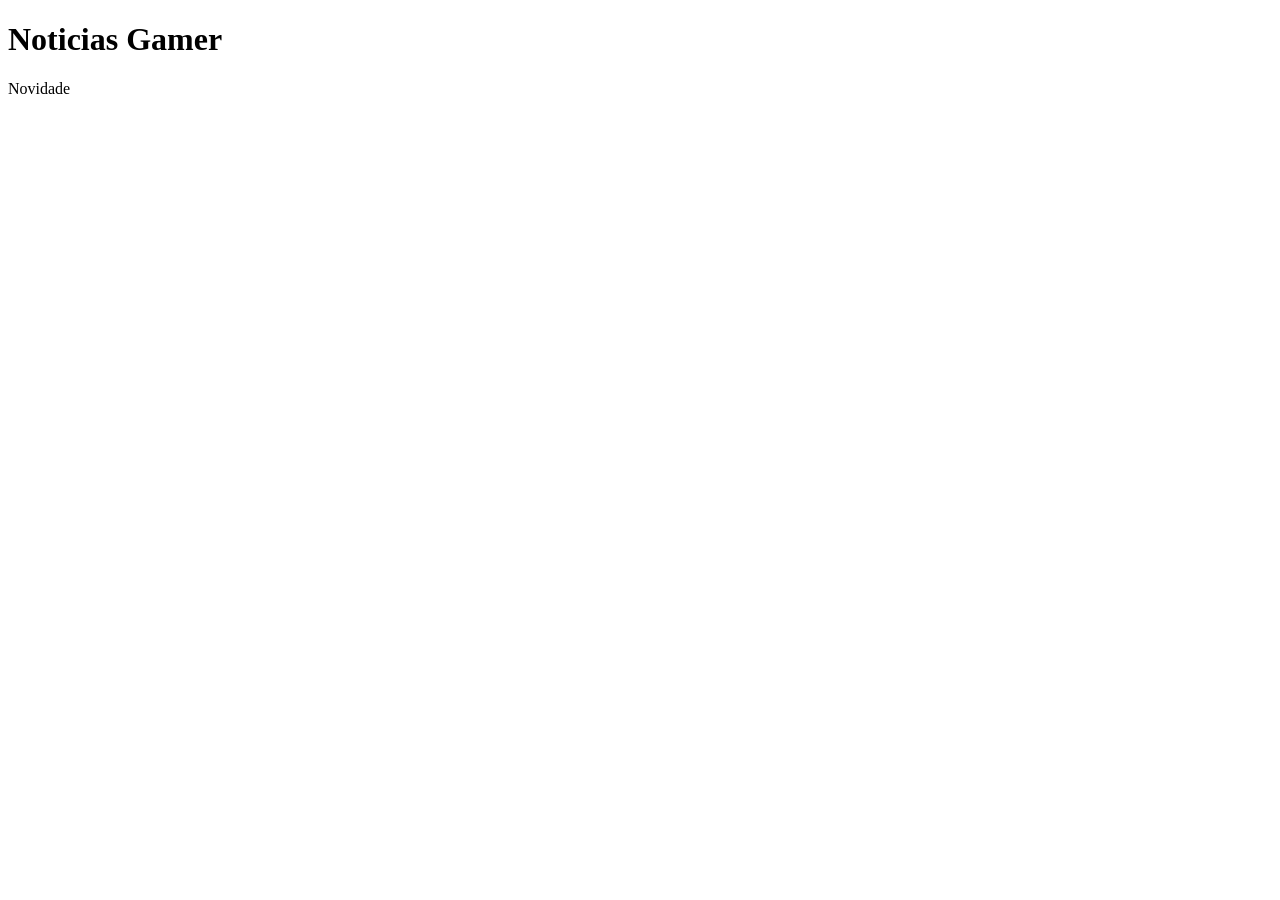
==== index.html @ 92588c36 "primeiro commit" ====
<!DOCTYPE html>
<html lang="en">
<head>
    <meta charset="UTF-8">
    <meta name="viewport" content="width=device-width, initial-scale=1.0">
    <title>Document</title>
</head>
<h1>Noticias Gamer</h1>
<nav><a href="https://www.tecmundo.com.br/software/411168-google-lanca-nano-banana-2-com-novos-recursos-e-mais-velocidade.htm"></a>Novidade</nav>
<body>
    
</body>
</html>
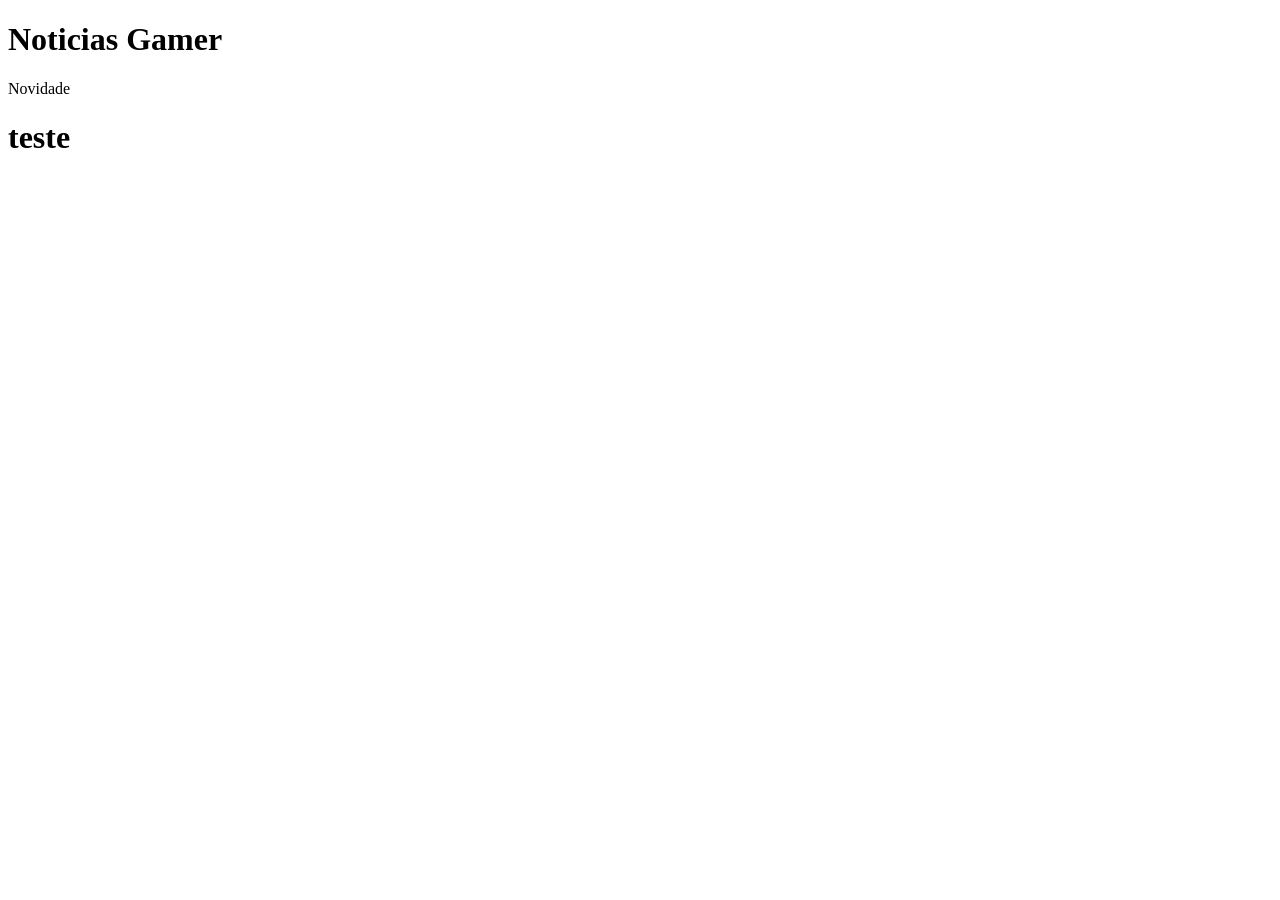
==== commit ccc37bac: "alteração" ====
--- a/index.html
+++ b/index.html
@@ -7,6 +7,7 @@
 </head>
 <h1>Noticias Gamer</h1>
 <nav><a href="https://www.tecmundo.com.br/software/411168-google-lanca-nano-banana-2-com-novos-recursos-e-mais-velocidade.htm"></a>Novidade</nav>
+<h1>teste</h1>
 <body>
     
 </body>
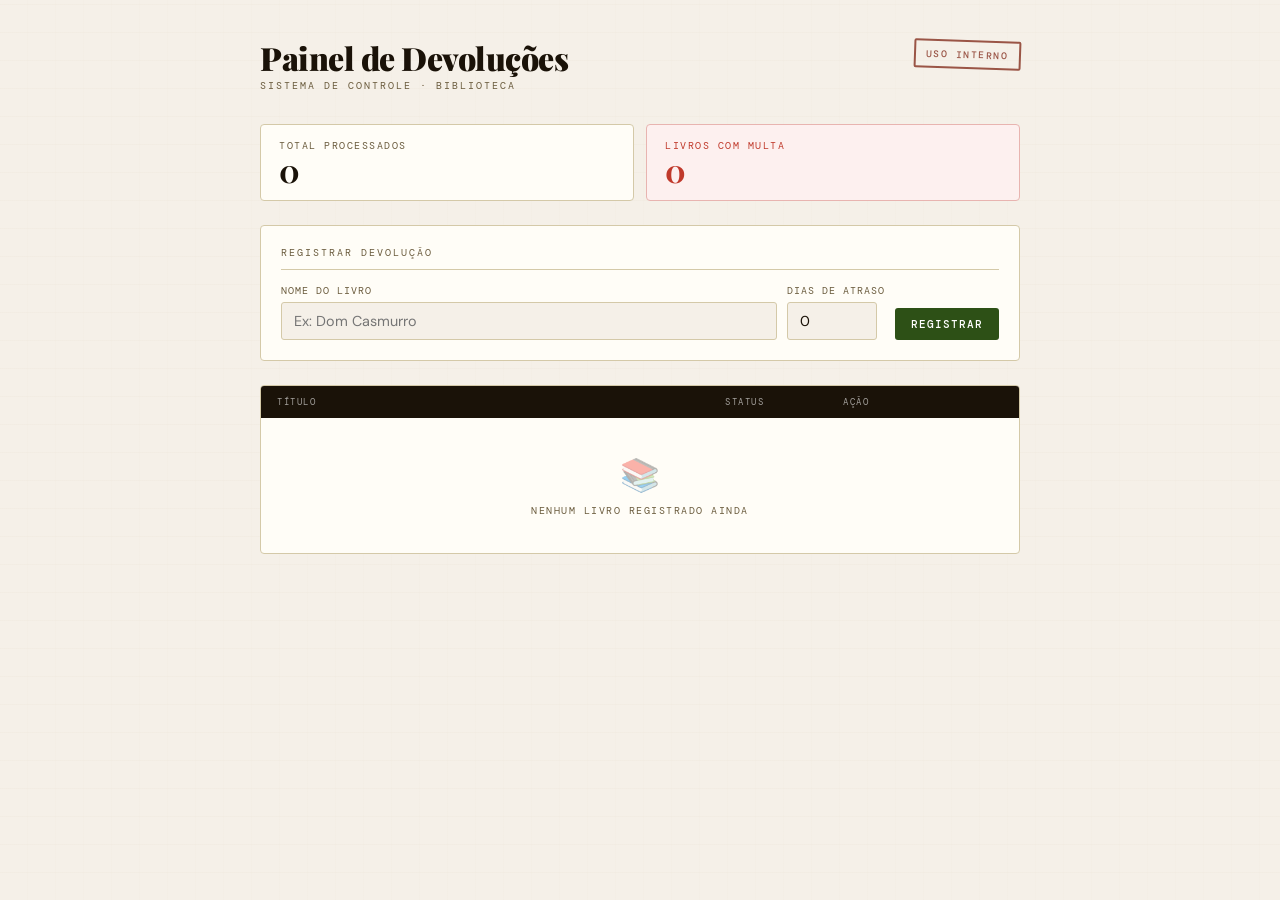
==== commit d0909d33: "Add files via upload" ====
--- a/index.html
+++ b/index.html
@@ -1,14 +1,71 @@
 <!DOCTYPE html>
-<html lang="en">
+<html lang="pt-BR">
 <head>
-    <meta charset="UTF-8">
-    <meta name="viewport" content="width=device-width, initial-scale=1.0">
-    <title>Document</title>
+  <meta charset="UTF-8">
+  <meta name="viewport" content="width=device-width, initial-scale=1.0">
+  <title>Painel de Devoluções · Biblioteca</title>
+  <link rel="preconnect" href="https://fonts.googleapis.com">
+  <link rel="preconnect" href="https://fonts.gstatic.com" crossorigin>
+  <link href="https://fonts.googleapis.com/css2?family=Playfair+Display:wght@700;900&family=DM+Mono:wght@400;500&family=DM+Sans:wght@300;400;500&display=swap" rel="stylesheet">
+  <link rel="stylesheet" href="style.css">
 </head>
-<h1>Noticias Gamer</h1>
-<nav><a href="https://www.tecmundo.com.br/software/411168-google-lanca-nano-banana-2-com-novos-recursos-e-mais-velocidade.htm"></a>Novidade</nav>
-<h1>teste</h1>
 <body>
-    
+  <div class="shell">
+
+    <!-- HEADER -->
+    <div class="header">
+      <div class="header-left">
+        <h1>Painel de Devoluções</h1>
+        <p class="subtitle">Sistema de Controle · Biblioteca</p>
+      </div>
+      <div class="stamp-badge">Uso interno</div>
+    </div>
+
+    <!-- CONTADORES -->
+    <div class="counters">
+      <div class="counter-card">
+        <span class="counter-label">Total processados</span>
+        <span class="counter-value" id="totalProcessados">0</span>
+      </div>
+      <div class="counter-card multa">
+        <span class="counter-label">Livros com multa</span>
+        <span class="counter-value" id="totalMulta">0</span>
+      </div>
+    </div>
+
+    <!-- FORMULÁRIO -->
+    <div class="form-card">
+      <p class="form-title">Registrar devolução</p>
+      <div class="form-row">
+        <div class="field">
+          <label for="inputNome">Nome do livro</label>
+          <input type="text" id="inputNome" placeholder="Ex: Dom Casmurro">
+        </div>
+        <div class="field field-dias">
+          <label for="inputDias">Dias de atraso</label>
+          <input type="number" id="inputDias" placeholder="0" min="0" value="0">
+        </div>
+        <button class="btn-registrar" id="btnRegistrar">Registrar</button>
+      </div>
+      <p class="error-msg" id="errorMsg">⚠ Preencha o nome do livro.</p>
+    </div>
+
+    <!-- TABELA / LISTA -->
+    <div class="table-card">
+      <div class="table-header">
+        <span>Título</span>
+        <span>Status</span>
+        <span>Ação</span>
+      </div>
+      <ul class="livros-lista" id="listaLivros"></ul>
+      <div class="empty-state visible" id="emptyState">
+        <div class="empty-icon">📚</div>
+        <p>Nenhum livro registrado ainda</p>
+      </div>
+    </div>
+
+  </div>
+
+  <script src="script.js"></script>
 </body>
-</html>+</html>
--- a/style.css
+++ b/style.css
@@ -0,0 +1,380 @@
+/* ============================================================
+   PAINEL DE DEVOLUÇÕES — style.css
+   ============================================================ */
+
+/* ── Variáveis ── */
+:root {
+  --bg:              #f5f0e8;
+  --surface:         #fffdf7;
+  --ink:             #1a1208;
+  --ink-light:       #6b5c3e;
+  --accent:          #2d5016;
+  --accent-light:    #4a7a28;
+  --warning:         #c0392b;
+  --warning-bg:      #fdf0ef;
+  --warning-border:  #e8b4b0;
+  --ok-bg:           #f0f7eb;
+  --ok-border:       #b4d4a0;
+  --stamp:           #8b3a2a;
+  --border:          #d4c9a8;
+}
+
+/* ── Reset & Base ── */
+* {
+  box-sizing: border-box;
+  margin: 0;
+  padding: 0;
+}
+
+body {
+  font-family: 'DM Sans', sans-serif;
+  background-color: var(--bg);
+  background-image:
+    repeating-linear-gradient(0deg, transparent, transparent 27px, rgba(180,160,110,0.08) 28px),
+    repeating-linear-gradient(90deg, transparent, transparent 27px, rgba(180,160,110,0.04) 28px);
+  color: var(--ink);
+  min-height: 100vh;
+  padding: 40px 20px;
+}
+
+/* ── Layout principal ── */
+.shell {
+  max-width: 760px;
+  margin: 0 auto;
+}
+
+/* ── Header ── */
+.header {
+  display: flex;
+  align-items: flex-start;
+  justify-content: space-between;
+  margin-bottom: 32px;
+  gap: 16px;
+}
+
+.header-left h1 {
+  font-family: 'Playfair Display', serif;
+  font-size: 2rem;
+  font-weight: 900;
+  line-height: 1.1;
+  color: var(--ink);
+  letter-spacing: -0.5px;
+}
+
+.header-left .subtitle {
+  font-family: 'DM Mono', monospace;
+  font-size: 0.65rem;
+  color: var(--ink-light);
+  text-transform: uppercase;
+  letter-spacing: 2px;
+  margin-top: 4px;
+}
+
+.stamp-badge {
+  font-family: 'DM Mono', monospace;
+  font-size: 0.6rem;
+  font-weight: 500;
+  text-transform: uppercase;
+  letter-spacing: 1.5px;
+  color: var(--stamp);
+  border: 2px solid var(--stamp);
+  padding: 6px 10px;
+  border-radius: 2px;
+  opacity: 0.85;
+  transform: rotate(2deg);
+  white-space: nowrap;
+  flex-shrink: 0;
+}
+
+/* ── Contadores ── */
+.counters {
+  display: grid;
+  grid-template-columns: 1fr 1fr;
+  gap: 12px;
+  margin-bottom: 24px;
+}
+
+.counter-card {
+  background: var(--surface);
+  border: 1px solid var(--border);
+  border-radius: 4px;
+  padding: 14px 18px;
+  display: flex;
+  flex-direction: column;
+  gap: 2px;
+}
+
+.counter-card.multa {
+  border-color: var(--warning-border);
+  background: var(--warning-bg);
+}
+
+.counter-label {
+  font-family: 'DM Mono', monospace;
+  font-size: 0.6rem;
+  text-transform: uppercase;
+  letter-spacing: 1.5px;
+  color: var(--ink-light);
+}
+
+.counter-card.multa .counter-label {
+  color: var(--warning);
+}
+
+.counter-value {
+  font-family: 'Playfair Display', serif;
+  font-size: 2rem;
+  font-weight: 700;
+  color: var(--ink);
+  line-height: 1;
+}
+
+.counter-card.multa .counter-value {
+  color: var(--warning);
+}
+
+/* ── Formulário ── */
+.form-card {
+  background: var(--surface);
+  border: 1px solid var(--border);
+  border-radius: 4px;
+  padding: 20px;
+  margin-bottom: 24px;
+}
+
+.form-title {
+  font-family: 'DM Mono', monospace;
+  font-size: 0.62rem;
+  text-transform: uppercase;
+  letter-spacing: 2px;
+  color: var(--ink-light);
+  margin-bottom: 14px;
+  padding-bottom: 10px;
+  border-bottom: 1px solid var(--border);
+}
+
+.form-row {
+  display: grid;
+  grid-template-columns: 1fr auto auto;
+  gap: 10px;
+  align-items: flex-end;
+}
+
+.field {
+  display: flex;
+  flex-direction: column;
+  gap: 5px;
+}
+
+.field label {
+  font-family: 'DM Mono', monospace;
+  font-size: 0.6rem;
+  text-transform: uppercase;
+  letter-spacing: 1px;
+  color: var(--ink-light);
+}
+
+.field input {
+  font-family: 'DM Sans', sans-serif;
+  font-size: 0.9rem;
+  padding: 9px 12px;
+  border: 1px solid var(--border);
+  border-radius: 3px;
+  background: var(--bg);
+  color: var(--ink);
+  outline: none;
+  transition: border-color 0.15s;
+}
+
+.field input:focus {
+  border-color: var(--accent-light);
+  background: #fff;
+}
+
+.field-dias input {
+  width: 90px;
+}
+
+.btn-registrar {
+  font-family: 'DM Mono', monospace;
+  font-size: 0.7rem;
+  font-weight: 500;
+  text-transform: uppercase;
+  letter-spacing: 1px;
+  padding: 9px 16px;
+  background: var(--accent);
+  color: #fff;
+  border: none;
+  border-radius: 3px;
+  cursor: pointer;
+  transition: background 0.15s, transform 0.1s;
+  white-space: nowrap;
+  align-self: flex-end;
+}
+
+.btn-registrar:hover  { background: var(--accent-light); }
+.btn-registrar:active { transform: scale(0.97); }
+
+.error-msg {
+  font-family: 'DM Mono', monospace;
+  font-size: 0.65rem;
+  color: var(--warning);
+  margin-top: 8px;
+  display: none;
+  letter-spacing: 0.5px;
+}
+
+.error-msg.visible { display: block; }
+
+/* ── Tabela / Lista ── */
+.table-card {
+  background: var(--surface);
+  border: 1px solid var(--border);
+  border-radius: 4px;
+  overflow: hidden;
+}
+
+.table-header {
+  display: grid;
+  grid-template-columns: 1fr 110px 160px;
+  padding: 10px 16px;
+  background: var(--ink);
+  gap: 8px;
+}
+
+.table-header span {
+  font-family: 'DM Mono', monospace;
+  font-size: 0.58rem;
+  text-transform: uppercase;
+  letter-spacing: 1.5px;
+  color: rgba(255, 255, 255, 0.6);
+}
+
+.livros-lista {
+  list-style: none;
+}
+
+/* ── Item de livro ── */
+.livro-item {
+  display: grid;
+  grid-template-columns: 1fr 110px 160px;
+  align-items: center;
+  padding: 12px 16px;
+  border-bottom: 1px solid var(--border);
+  gap: 8px;
+  animation: slideIn 0.25s ease;
+  transition: opacity 0.2s, transform 0.2s;
+}
+
+.livro-item:last-child { border-bottom: none; }
+
+.livro-item.em-dia {
+  background: var(--ok-bg);
+  border-left: 3px solid var(--accent-light);
+}
+
+.livro-item.atrasado {
+  background: var(--warning-bg);
+  border-left: 3px solid var(--warning);
+}
+
+.livro-nome {
+  font-size: 0.88rem;
+  font-weight: 500;
+  color: var(--ink);
+}
+
+.livro-status {
+  display: flex;
+  flex-direction: column;
+  gap: 3px;
+}
+
+.dias-text {
+  font-family: 'DM Mono', monospace;
+  font-size: 0.72rem;
+  color: var(--ink-light);
+}
+
+.badge-atrasado {
+  font-family: 'DM Mono', monospace;
+  font-size: 0.58rem;
+  font-weight: 500;
+  text-transform: uppercase;
+  letter-spacing: 1px;
+  color: var(--warning);
+  background: rgba(192, 57, 43, 0.12);
+  padding: 2px 6px;
+  border-radius: 2px;
+  display: inline-block;
+}
+
+.badge-ok {
+  font-family: 'DM Mono', monospace;
+  font-size: 0.58rem;
+  font-weight: 500;
+  text-transform: uppercase;
+  letter-spacing: 1px;
+  color: var(--accent-light);
+  background: rgba(74, 122, 40, 0.12);
+  padding: 2px 6px;
+  border-radius: 2px;
+  display: inline-block;
+}
+
+.btn-arquivar {
+  font-family: 'DM Mono', monospace;
+  font-size: 0.58rem;
+  font-weight: 500;
+  text-transform: uppercase;
+  letter-spacing: 0.8px;
+  padding: 6px 10px;
+  background: transparent;
+  color: var(--ink-light);
+  border: 1px solid var(--border);
+  border-radius: 3px;
+  cursor: pointer;
+  transition: background 0.15s, color 0.15s, border-color 0.15s;
+  white-space: nowrap;
+}
+
+.btn-arquivar:hover {
+  background: var(--ink);
+  color: #fff;
+  border-color: var(--ink);
+}
+
+.livro-item.atrasado .btn-arquivar:hover {
+  background: var(--warning);
+  border-color: var(--warning);
+  color: #fff;
+}
+
+/* ── Empty state ── */
+.empty-state {
+  text-align: center;
+  padding: 36px 20px;
+  display: none;
+}
+
+.empty-state.visible { display: block; }
+
+.empty-icon {
+  font-size: 2rem;
+  margin-bottom: 8px;
+  opacity: 0.4;
+}
+
+.empty-state p {
+  font-family: 'DM Mono', monospace;
+  font-size: 0.65rem;
+  color: var(--ink-light);
+  text-transform: uppercase;
+  letter-spacing: 1.5px;
+}
+
+/* ── Animação de entrada ── */
+@keyframes slideIn {
+  from { opacity: 0; transform: translateY(-6px); }
+  to   { opacity: 1; transform: translateY(0); }
+}
